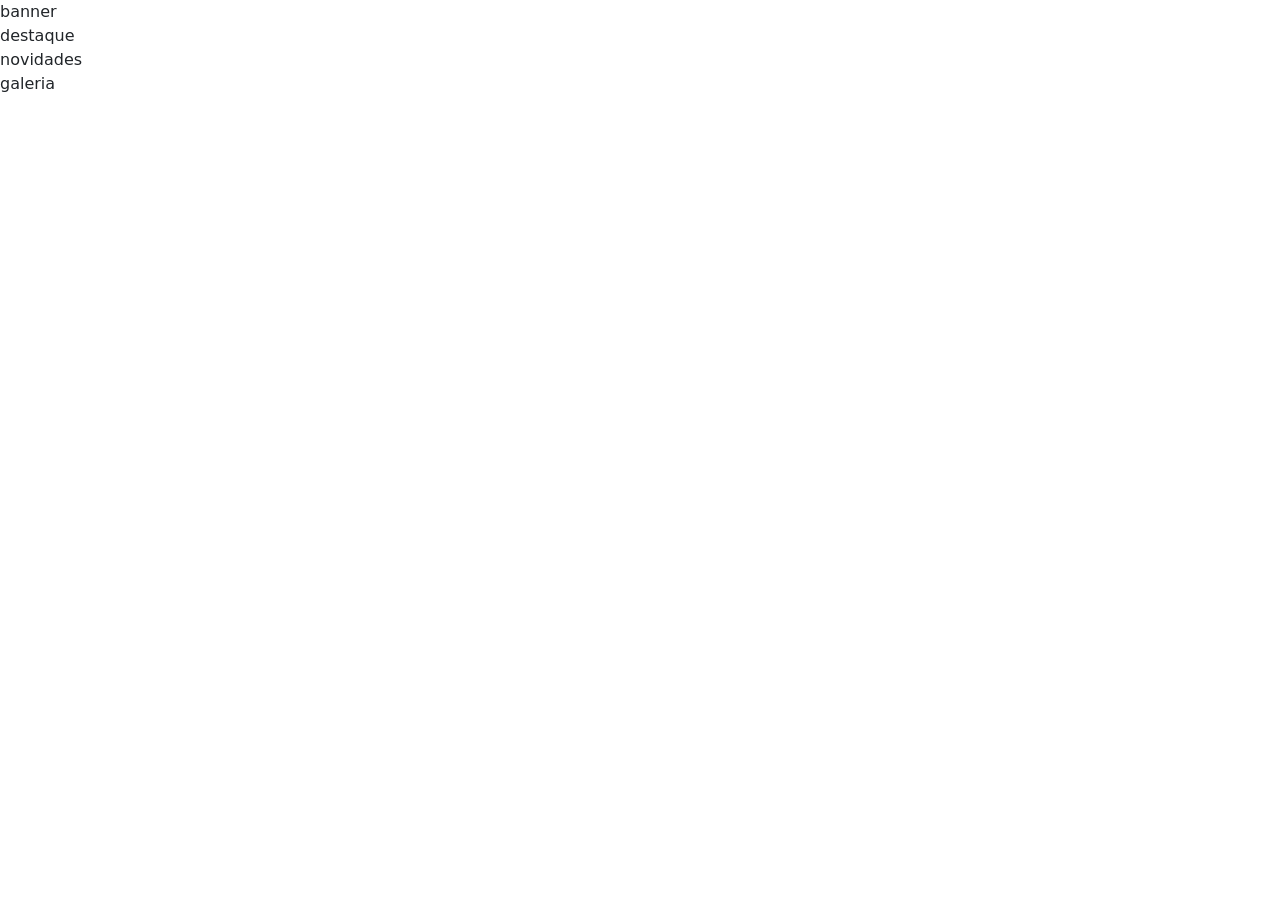
==== index.html @ 34c1167a "chore: estrutura inicial do projeto e boilerplate HTML5" ====
<!DOCTYPE html>
<html lang="pt-br">
<head>
    <meta charset="UTF-8">
    <meta name="viewport" content="width=device-width, initial-scale=1.0">
    <title>GamerTech</title>
    <link href="https://cdn.jsdelivr.net/npm/bootstrap@5.3.8/dist/css/bootstrap.min.css" rel="stylesheet" integrity="sha384-sRIl4kxILFvY47J16cr9ZwB07vP4J8+LH7qKQnuqkuIAvNWLzeN8tE5YBujZqJLB" crossorigin="anonymous">    
</head>
<body>
    <header>
        <nav> </nav>
    </header>
    <main>
        <section> banner </section>
        <section> destaque </section>
        <section> novidades </section>
        <section> galeria </section>
    </main>

    <footer>

    </footer>
    <script src="https://cdn.jsdelivr.net/npm/bootstrap@5.3.8/dist/js/bootstrap.bundle.min.js" integrity="sha384-FKyoEForCGlyvwx9Hj09JcYn3nv7wiPVlz7YYwJrWVcXK/BmnVDxM+D2scQbITxI" crossorigin="anonymous"></script>
</body>
</html>
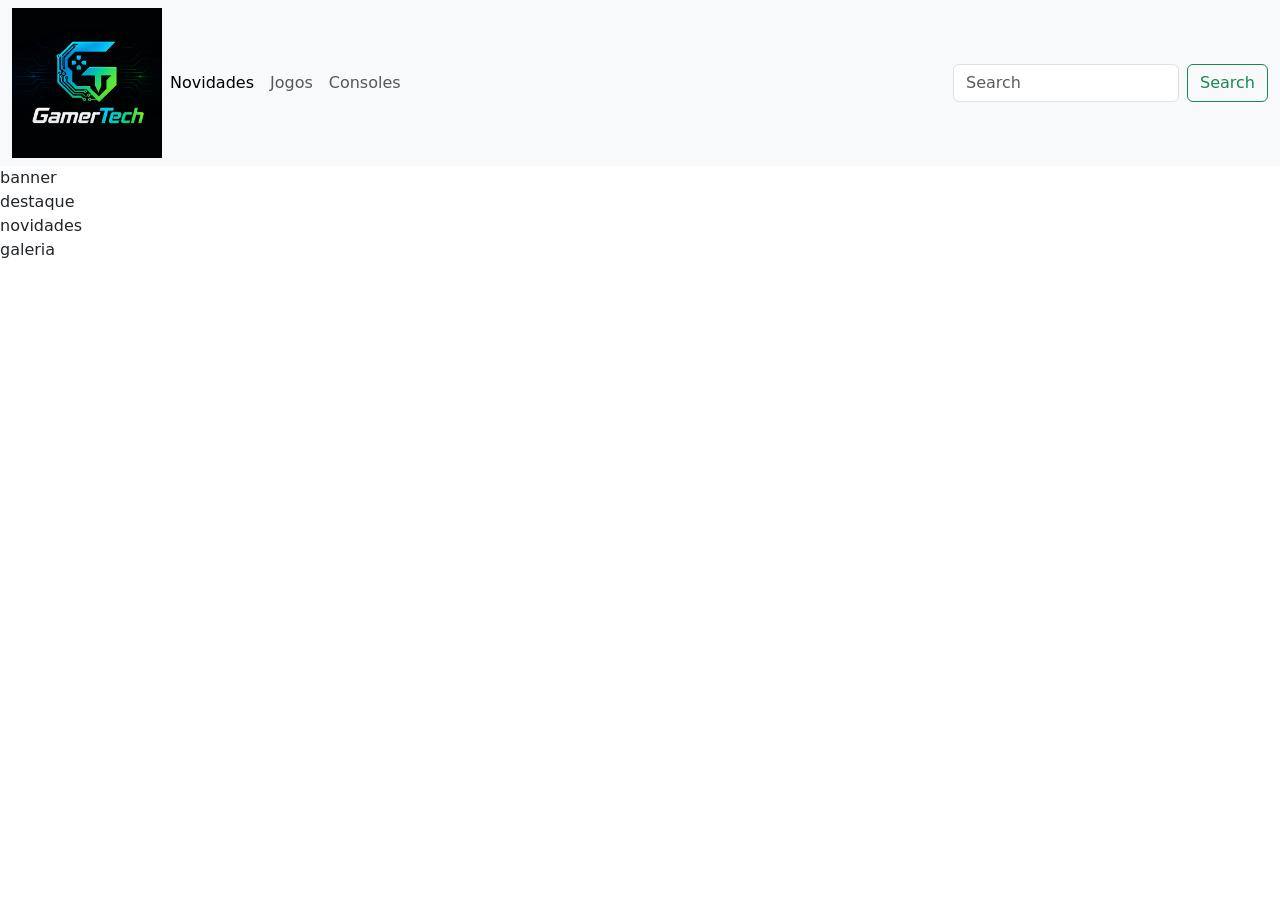
==== commit b60982ea: "feat(html): adiciona logotipo ao navbar e classe .logo no CSS" ====
--- a/index.html
+++ b/index.html
@@ -1,14 +1,48 @@
 <!DOCTYPE html>
 <html lang="pt-br">
+
 <head>
     <meta charset="UTF-8">
     <meta name="viewport" content="width=device-width, initial-scale=1.0">
     <title>GamerTech</title>
-    <link href="https://cdn.jsdelivr.net/npm/bootstrap@5.3.8/dist/css/bootstrap.min.css" rel="stylesheet" integrity="sha384-sRIl4kxILFvY47J16cr9ZwB07vP4J8+LH7qKQnuqkuIAvNWLzeN8tE5YBujZqJLB" crossorigin="anonymous">    
+
+    <link rel="icon" href="img/gamertech_logo_2.png" type="image/png">
+
+    <link href="https://cdn.jsdelivr.net/npm/bootstrap@5.3.8/dist/css/bootstrap.min.css" rel="stylesheet"
+        integrity="sha384-sRIl4kxILFvY47J16cr9ZwB07vP4J8+LH7qKQnuqkuIAvNWLzeN8tE5YBujZqJLB" crossorigin="anonymous">
+
+    <link rel="stylesheet" href="style.css">
 </head>
+
 <body>
     <header>
-        <nav> </nav>
+        <nav class="navbar navbar-expand-lg bg-body-tertiary">
+            <div class="container-fluid">
+                <img src="img/gamertech_logo_2.png" alt="Logotipo da GamerTech" class="logo">
+                <button class="navbar-toggler" type="button" data-bs-toggle="collapse"
+                    data-bs-target="#navbarSupportedContent" aria-controls="navbarSupportedContent"
+                    aria-expanded="false" aria-label="Toggle navigation">
+                    <span class="navbar-toggler-icon"></span>
+                </button>
+                <div class="collapse navbar-collapse" id="navbarSupportedContent">
+                    <ul class="navbar-nav me-auto mb-2 mb-lg-0">
+                        <li class="nav-item">
+                            <a class="nav-link active" aria-current="page" href="#">Novidades</a>
+                        </li>
+                        <li class="nav-item">
+                            <a class="nav-link" href="#">Jogos</a>
+                        </li>
+                        <li class="nav-item">
+                            <a class="nav-link" href="#">Consoles</a>
+                        </li>
+                    </ul>
+                    <form class="d-flex" role="search">
+                        <input class="form-control me-2" type="search" placeholder="Search" aria-label="Search" />
+                        <button class="btn btn-outline-success" type="submit">Search</button>
+                    </form>
+                </div>
+            </div>
+        </nav>
     </header>
     <main>
         <section> banner </section>
@@ -20,6 +54,9 @@
     <footer>
 
     </footer>
-    <script src="https://cdn.jsdelivr.net/npm/bootstrap@5.3.8/dist/js/bootstrap.bundle.min.js" integrity="sha384-FKyoEForCGlyvwx9Hj09JcYn3nv7wiPVlz7YYwJrWVcXK/BmnVDxM+D2scQbITxI" crossorigin="anonymous"></script>
+    <script src="https://cdn.jsdelivr.net/npm/bootstrap@5.3.8/dist/js/bootstrap.bundle.min.js"
+        integrity="sha384-FKyoEForCGlyvwx9Hj09JcYn3nv7wiPVlz7YYwJrWVcXK/BmnVDxM+D2scQbITxI"
+        crossorigin="anonymous"></script>
 </body>
+
 </html>
--- a/style.css
+++ b/style.css
@@ -0,0 +1,5 @@
+.logo {
+  width: 150px;
+  height: auto;
+}
+
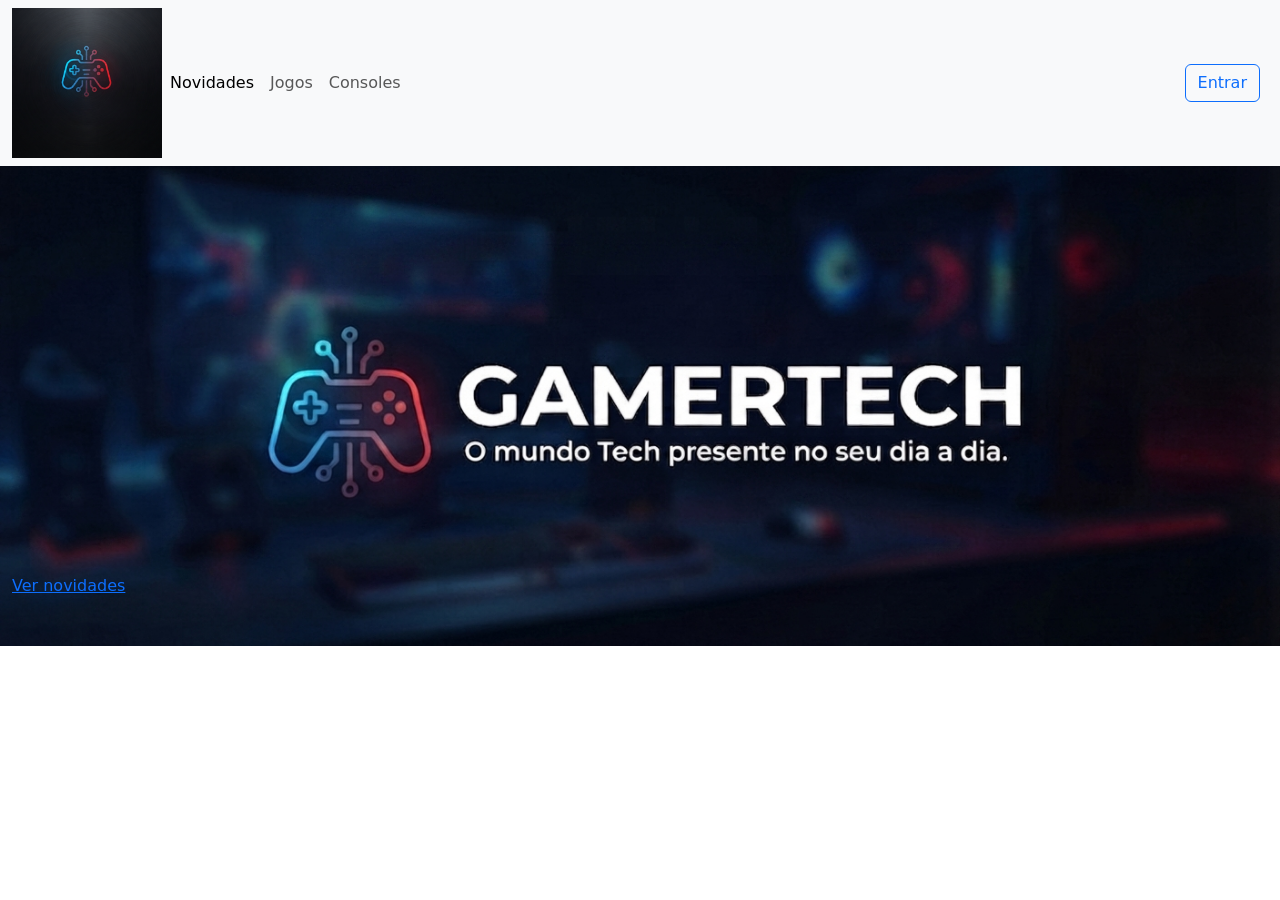
==== commit 8dc2f855: "fix(html): corrige logo do navbar e classes de botão no banner" ====
--- a/index.html
+++ b/index.html
@@ -6,7 +6,7 @@
     <meta name="viewport" content="width=device-width, initial-scale=1.0">
     <title>GamerTech</title>
 
-    <link rel="icon" href="img/gamertech_logo_2.png" type="image/png">
+    <link rel="icon" href="img/logo-icone.png" type="image/png">
 
     <link href="https://cdn.jsdelivr.net/npm/bootstrap@5.3.8/dist/css/bootstrap.min.css" rel="stylesheet"
         integrity="sha384-sRIl4kxILFvY47J16cr9ZwB07vP4J8+LH7qKQnuqkuIAvNWLzeN8tE5YBujZqJLB" crossorigin="anonymous">
@@ -18,37 +18,37 @@
     <header>
         <nav class="navbar navbar-expand-lg bg-body-tertiary">
             <div class="container-fluid">
-                <img src="img/gamertech_logo_2.png" alt="Logotipo da GamerTech" class="logo">
+                <a href="index.html">
+                    <img src="img/logo-icone.png" alt="Logotipo da GamerTech" class="logo">
+                </a>
+
+                <a href="login.html" class="btn btn-outline-primary ms-auto me-2 order-lg-2">Entrar</a>
+
                 <button class="navbar-toggler" type="button" data-bs-toggle="collapse"
                     data-bs-target="#navbarSupportedContent" aria-controls="navbarSupportedContent"
                     aria-expanded="false" aria-label="Toggle navigation">
                     <span class="navbar-toggler-icon"></span>
                 </button>
+
                 <div class="collapse navbar-collapse" id="navbarSupportedContent">
                     <ul class="navbar-nav me-auto mb-2 mb-lg-0">
-                        <li class="nav-item">
-                            <a class="nav-link active" aria-current="page" href="#">Novidades</a>
-                        </li>
-                        <li class="nav-item">
-                            <a class="nav-link" href="#">Jogos</a>
-                        </li>
-                        <li class="nav-item">
-                            <a class="nav-link" href="#">Consoles</a>
-                        </li>
+                        <li class="nav-item"><a class="nav-link active" aria-current="page" href="#">Novidades</a></li>
+                        <li class="nav-item"><a class="nav-link" href="#">Jogos</a></li>
+                        <li class="nav-item"><a class="nav-link" href="#">Consoles</a></li>
                     </ul>
-                    <form class="d-flex" role="search">
-                        <input class="form-control me-2" type="search" placeholder="Search" aria-label="Search" />
-                        <button class="btn btn-outline-success" type="submit">Search</button>
-                    </form>
                 </div>
             </div>
         </nav>
     </header>
     <main>
-        <section> banner </section>
-        <section> destaque </section>
-        <section> novidades </section>
-        <section> galeria </section>
+
+        <!-- Banner -->
+        <section class="banner d-flex align-items-end">
+            <div class="container-fluid pb-5">
+                <a href="#novidades" class=" bnt btn-lg btn-outline-light">Ver novidades</a>
+            </div>
+        </section>
+
     </main>
 
     <footer>
--- a/style.css
+++ b/style.css
@@ -3,3 +3,9 @@
   height: auto;
 }
 
+.banner {
+  background-image: url('img/banner-hero.png');
+  background-size: cover;
+  background-position: center;
+  min-height: 480px;
+}
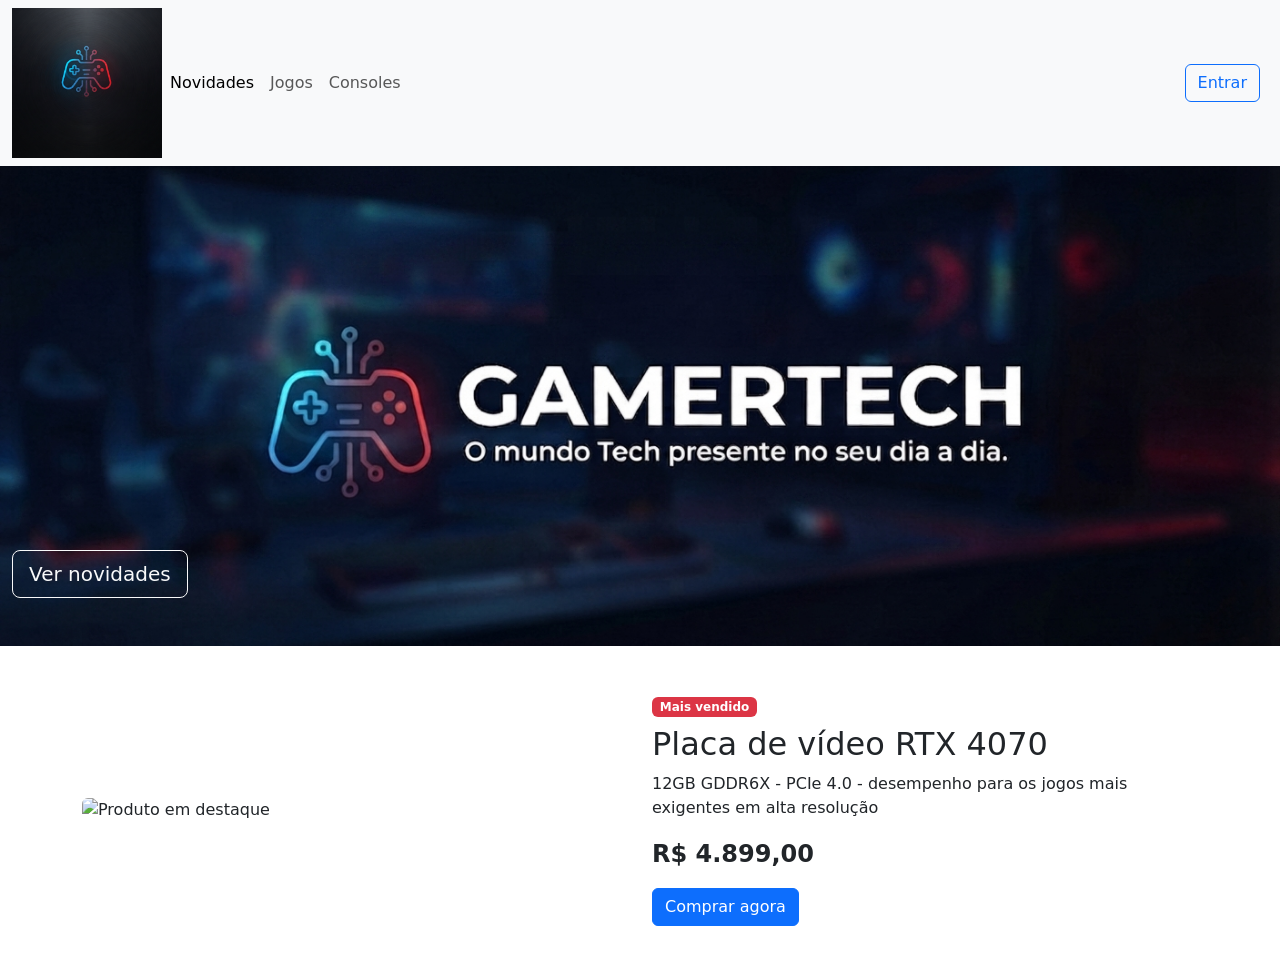
==== commit 4ef8933d: "feat(html): adiciona seção de destaque com produto em evidência" ====
--- a/index.html
+++ b/index.html
@@ -45,9 +45,28 @@
         <!-- Banner -->
         <section class="banner d-flex align-items-end">
             <div class="container-fluid pb-5">
-                <a href="#novidades" class=" bnt btn-lg btn-outline-light">Ver novidades</a>
+                <a href="#novidades" class="btn btn-lg btn-outline-light">Ver novidades</a>
             </div>
         </section>
+
+        <!-- Destaque -->
+         <section class="destaque py-5" id="destaque">
+            <div class="container">
+                <div class="row align-items-center g-4">
+                    <div class="col-md-6">
+                        <img src="https://placehold.co/600x400/0B0E13/FFFFFF?text=Produto+Destaque"
+                            alt="Produto em destaque" class="img-fluid rounded">
+                    </div>
+                    <div class="col-md-6">
+                        <span class="badge text-bg-danger mb-2">Mais vendido</span>
+                        <h2>Placa de vídeo RTX 4070</h2>
+                        <p>12GB GDDR6X - PCIe 4.0 - desempenho para os jogos mais exigentes em alta resolução</p>
+                        <p class="fs-4 fw-bold">R$ 4.899,00</p>
+                        <a href="#" class="btn btn-primary">Comprar agora</a>
+                    </div>
+                </div>
+            </div>
+         </section>
 
     </main>
 
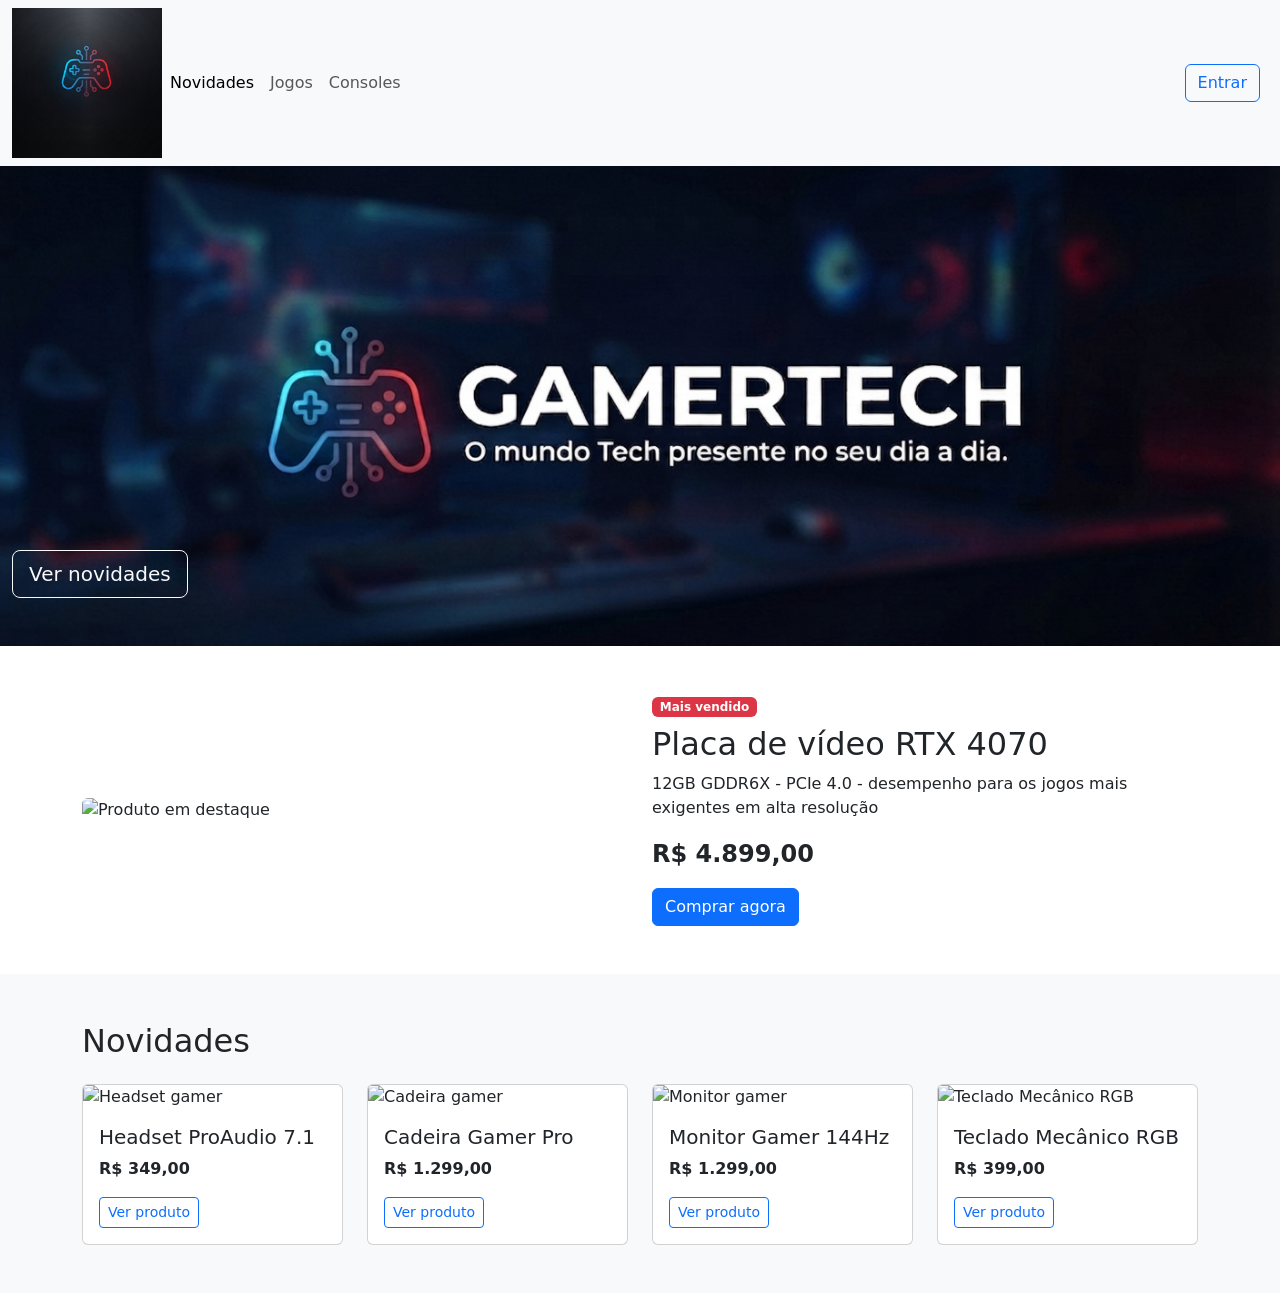
==== commit a139dec6: "feat(html): adiciona seção de novidades com gridde 4 produtos" ====
--- a/index.html
+++ b/index.html
@@ -68,6 +68,55 @@
             </div>
          </section>
 
+         <!-- Novidades -->
+          <section class="novidades py-5 bg-body-tertiary" id="novidades">
+            <div class="container">
+                <h2 class="mb-4">Novidades</h2>
+                <div class="row row-cols-2 row-cols-md-4 g-4">
+                    <div class="col">
+                        <div class="card h-100">
+                            <img src="https://placehold.co/300x300/0E2A5E/FFFFFF?text=Headset" class="card-img-top" alt="Headset gamer">
+                            <div class="card-body">
+                                <h5 class="card-title">Headset ProAudio 7.1</h5>
+                                <p class="card-text fw-bold">R$ 349,00</p>
+                                <a href="#" class="btn btn-outline-primary btn-sm">Ver produto</a>
+                            </div>
+                        </div>
+                    </div>
+                    <div class="col">
+                        <div class="card h-100">
+                            <img src="https://placehold.co/300x300/0E2A5E/FFFFFF?text=Cadeira" class="card-img-top" alt="Cadeira gamer">
+                            <div class="card-body">
+                                <h5 class="card-title">Cadeira Gamer Pro</h5>
+                                <p class="card-text fw-bold">R$ 1.299,00</p>
+                                <a href="#" class="btn btn-outline-primary btn-sm">Ver produto</a>
+                            </div>
+                        </div>
+                    </div>
+                    <div class="col">
+                        <div class="card h-100">
+                            <img src="https://placehold.co/300x300/0E2A5E/FFFFFF?text=Monitor" class="card-img-top" alt="Monitor gamer">
+                            <div class="card-body">
+                                <h5 class="card-title">Monitor Gamer 144Hz</h5>
+                                <p class="card-text fw-bold">R$ 1.299,00</p>
+                                <a href="#" class="btn btn-outline-primary btn-sm">Ver produto</a>
+                            </div>
+                        </div>
+                    </div>
+                    <div class="col">
+                        <div class="card h-100">
+                            <img src="https://placehold.co/300x300/0E2A5E/FFFFFF?text=Teclado" class="card-img-top" alt="Teclado Mecânico RGB">
+                            <div class="card-body">
+                                <h5 class="card-title">Teclado Mecânico RGB</h5>
+                                <p class="card-text fw-bold">R$ 399,00</p>
+                                <a href="#" class="btn btn-outline-primary btn-sm">Ver produto</a>
+                            </div>
+                        </div>
+                    </div>
+                </div>
+            </div>
+          </section>
+
     </main>
 
     <footer>
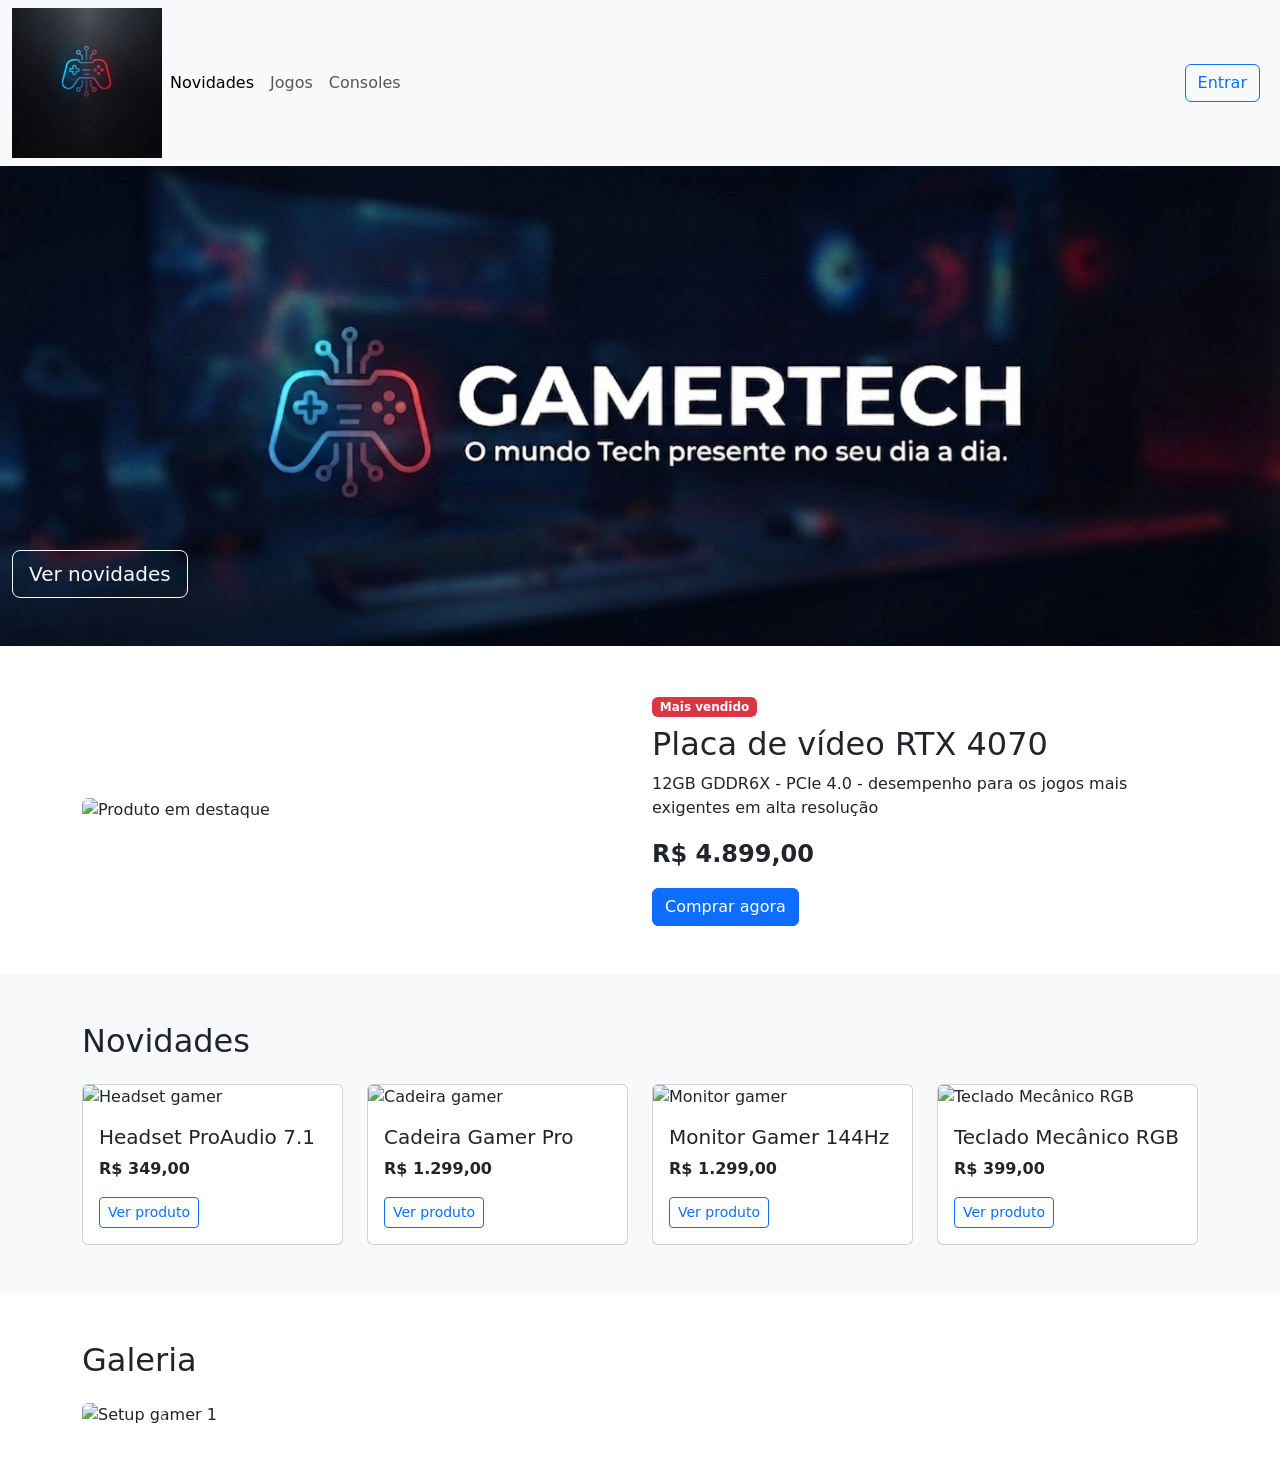
==== commit cf4f9695: "feat(html): adiciona galeria com carousel de imagens" ====
--- a/index.html
+++ b/index.html
@@ -117,6 +117,32 @@
             </div>
           </section>
 
+          <!-- Galeria -->
+           <section class="galeria py-5" id="galeria">
+                <div class="container">
+                    <h2 class="mb-4">Galeria</h2>
+                    <div id="carouselGaleria" class="carousel slide" data-bs-ride="carousel">
+                        <div class="carousel-inner rounded">
+                            <div class="carousel-item active">
+                                <img src="https://placehold.co/1200x450/0B0E13/FFFFFF?text=Setup+1" class="d-block w-100" alt="Setup gamer 1">
+                            </div>
+                            <div class="carousel-item">
+                                <img src="https://placehold.co/1200x450/0B0E13/FFFFFF?text=Setup+2" class="d-block w-100" alt="Setup gamer 2">
+                            </div>
+                            <div class="carousel-item">
+                                <img src="https://placehold.co/1200x450/0B0E13/FFFFFF?text=Setup+3" class="d-block w-100" alt="Setup gamer 3">
+                            </div>
+                        </div>
+                        <button class="carousel-control-prev" type="button" data-bs-target="#carouselGaleria" data-bs-slide="prev">
+                           <span class="carousel-control-prev-icon"></span>
+                        </button>
+                        <button class="carousel-control-next" type="button" data-bs-target="#carouselGaleria" data-bs-slide="next">
+                           <span class="carousel-control-next-icon"></span>
+                        </button>
+                    </div>
+                </div>
+           </section>
+
     </main>
 
     <footer>
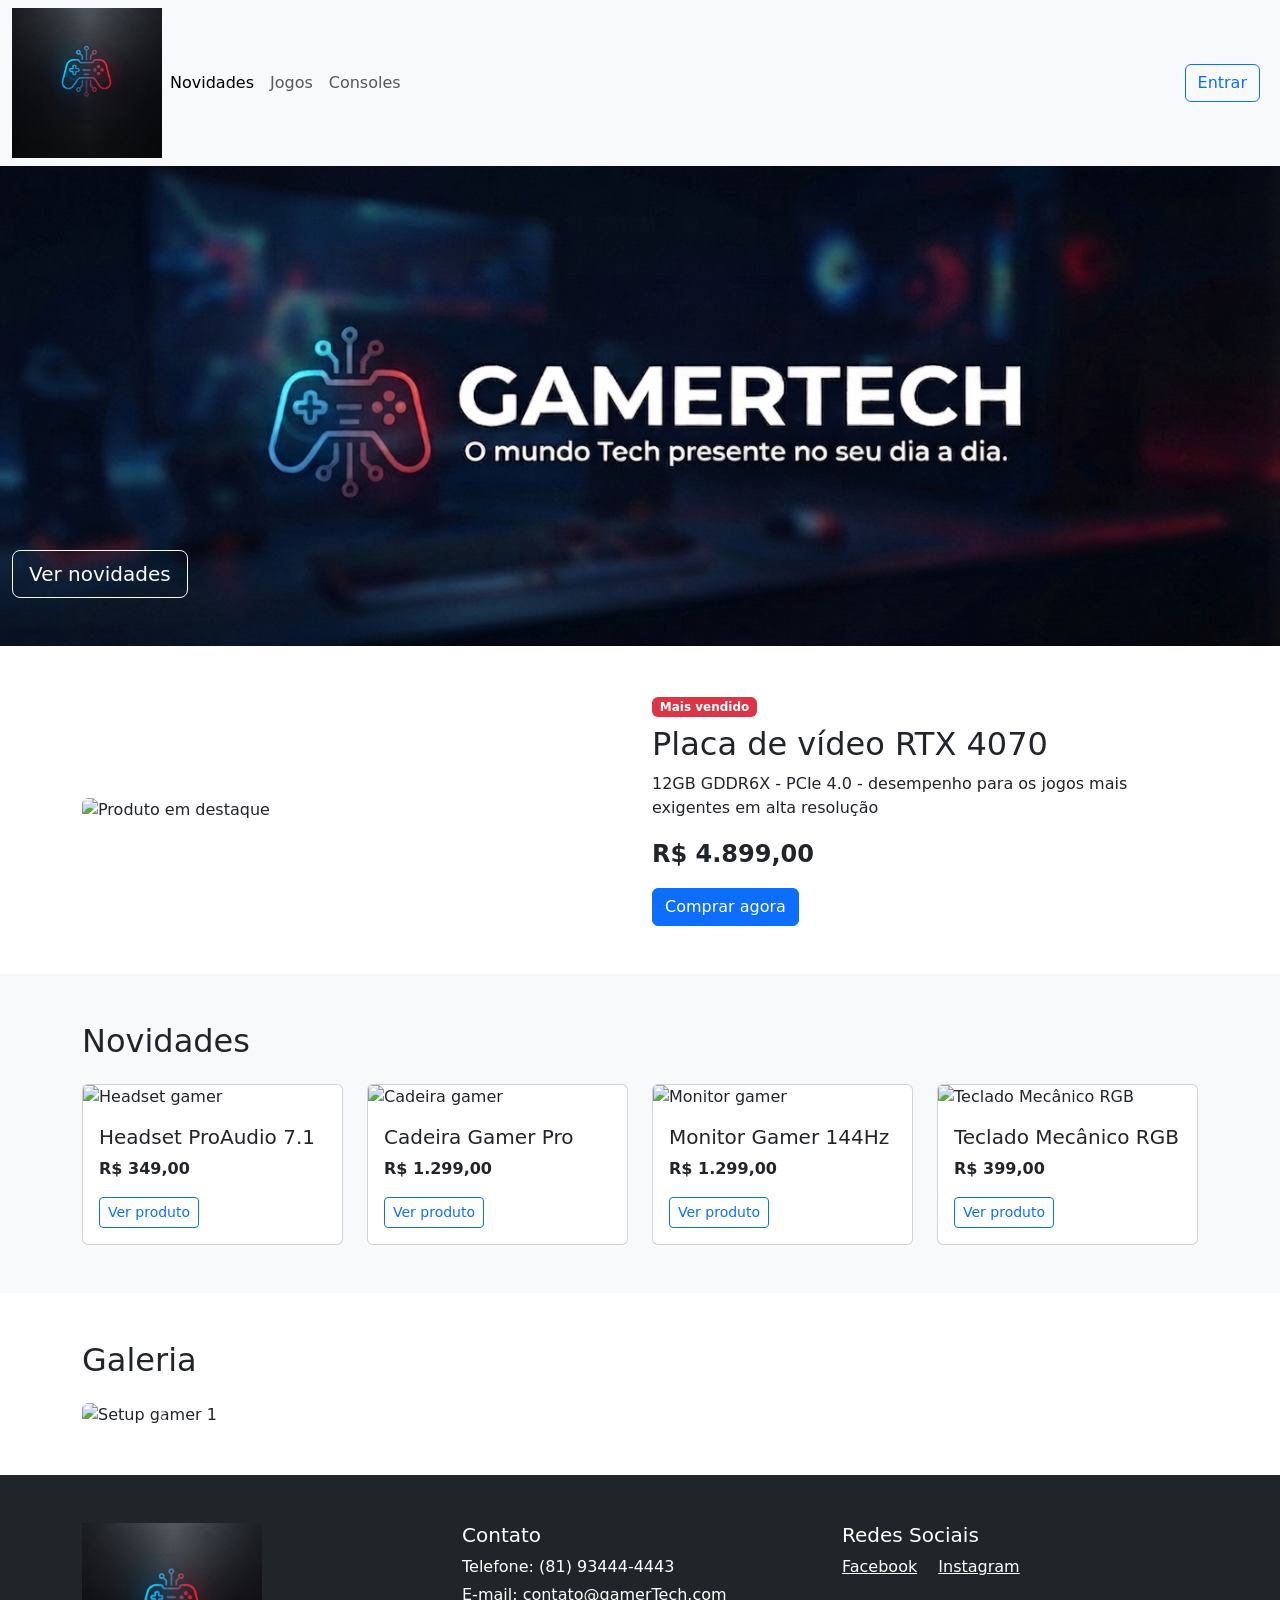
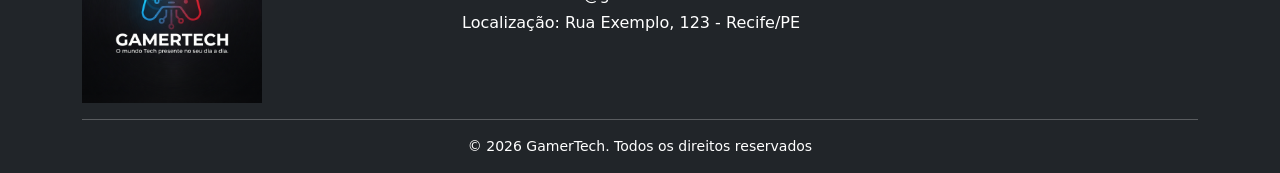
==== commit b446341e: "feat(html): adiciona rodapé com contato e redes sociais" ====
--- a/index.html
+++ b/index.html
@@ -145,8 +145,27 @@
 
     </main>
 
-    <footer>
-
+    <footer class="bg-dark text-white pt-5 pb-3">
+        <div class="container">
+            <div class="row g-4">
+                <div class="col-md-4">
+                    <img src="img/logo-footer.png" alt="GamerTech" class="logo-footer">
+                </div>
+                <div class="col-md-4">
+                    <h5>Contato</h5>
+                    <p class="mb-1">Telefone: (81) 93444-4443</p>
+                    <p class="mb-1">E-mail: contato@gamerTech.com</p>
+                    <p>Localização: Rua Exemplo, 123 - Recife/PE</p>
+                </div>
+                <div class="col-md-4">
+                    <h5>Redes Sociais</h5>
+                    <a href="#" class="text-white me-3">Facebook</a>
+                    <a href="#" class="text-white">Instagram</a>
+                </div>
+            </div>
+            <hr>
+            <p class="text-center small mb-0">&copy; 2026 GamerTech. Todos os direitos reservados</p>
+        </div>
     </footer>
     <script src="https://cdn.jsdelivr.net/npm/bootstrap@5.3.8/dist/js/bootstrap.bundle.min.js"
         integrity="sha384-FKyoEForCGlyvwx9Hj09JcYn3nv7wiPVlz7YYwJrWVcXK/BmnVDxM+D2scQbITxI"
--- a/style.css
+++ b/style.css
@@ -9,3 +9,8 @@
   background-position: center;
   min-height: 480px;
 }
+
+.logo-footer {
+  max-width: 180px;
+  height: auto;
+}
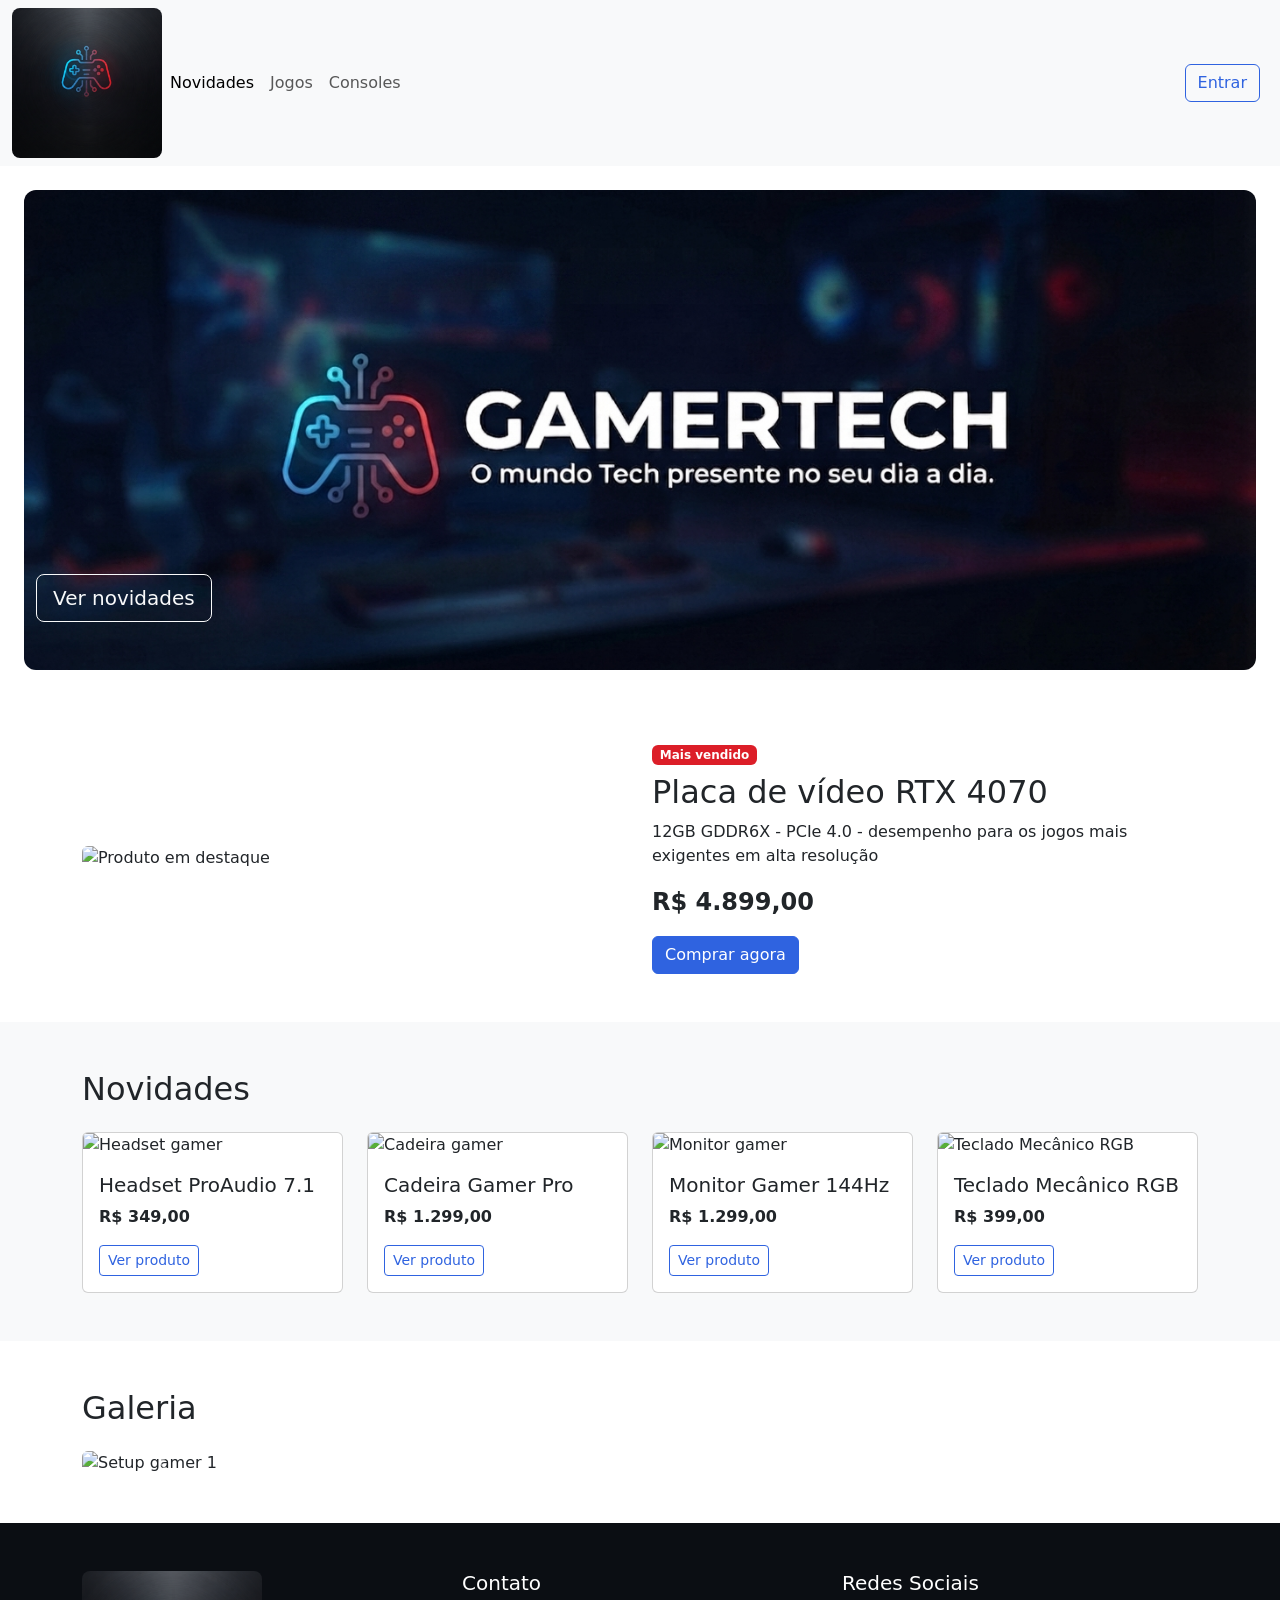
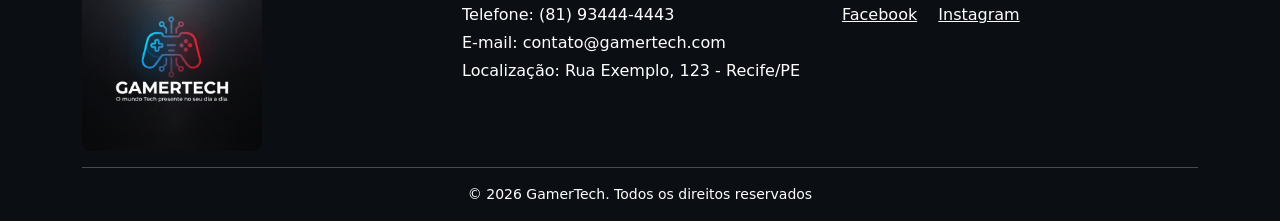
==== commit e03327cc: "fix(html): adiciona h1 semântico e corrige link do menu; fix(css): limita largura do form de login" ====
--- a/index.html
+++ b/index.html
@@ -15,6 +15,7 @@
 </head>
 
 <body>
+    <!-- Menu de navegação principal: logo, botão de login sempre visível, itens de navegação que colapsam em telas pequenas -->
     <header>
         <nav class="navbar navbar-expand-lg bg-body-tertiary">
             <div class="container-fluid">
@@ -32,7 +33,7 @@
 
                 <div class="collapse navbar-collapse" id="navbarSupportedContent">
                     <ul class="navbar-nav me-auto mb-2 mb-lg-0">
-                        <li class="nav-item"><a class="nav-link active" aria-current="page" href="#">Novidades</a></li>
+                        <li class="nav-item"><a class="nav-link active" aria-current="page" href="#novidades">Novidades</a></li>
                         <li class="nav-item"><a class="nav-link" href="#">Jogos</a></li>
                         <li class="nav-item"><a class="nav-link" href="#">Consoles</a></li>
                     </ul>
@@ -42,14 +43,15 @@
     </header>
     <main>
 
-        <!-- Banner -->
+        <!-- Banner: imagem de fundo com a marca; h1 escondido garante semântica sem duplicar visualmente o texto que já está na imagem -->
         <section class="banner d-flex align-items-end">
             <div class="container-fluid pb-5">
+                <h1 class="visually-hidden">GamerTech - loja de eletrônicos para o universo gamer</h1>
                 <a href="#novidades" class="btn btn-lg btn-outline-light">Ver novidades</a>
             </div>
         </section>
 
-        <!-- Destaque -->
+        <!-- Destaque: um único produto em evidência, diferente do grid de Novidades -->
          <section class="destaque py-5" id="destaque">
             <div class="container">
                 <div class="row align-items-center g-4">
@@ -68,7 +70,7 @@
             </div>
          </section>
 
-         <!-- Novidades -->
+         <!-- Novidades: grid de produtos usando o sistema de cards do Bootstrap -->
           <section class="novidades py-5 bg-body-tertiary" id="novidades">
             <div class="container">
                 <h2 class="mb-4">Novidades</h2>
@@ -117,7 +119,7 @@
             </div>
           </section>
 
-          <!-- Galeria -->
+          <!-- Galeria: Carousel do Bootstrap ativado via atributo data-bs-ride, sem necessidade de JS próprio -->
            <section class="galeria py-5" id="galeria">
                 <div class="container">
                     <h2 class="mb-4">Galeria</h2>
@@ -154,7 +156,7 @@
                 <div class="col-md-4">
                     <h5>Contato</h5>
                     <p class="mb-1">Telefone: (81) 93444-4443</p>
-                    <p class="mb-1">E-mail: contato@gamerTech.com</p>
+                    <p class="mb-1">E-mail: contato@gamertech.com</p>
                     <p>Localização: Rua Exemplo, 123 - Recife/PE</p>
                 </div>
                 <div class="col-md-4">
